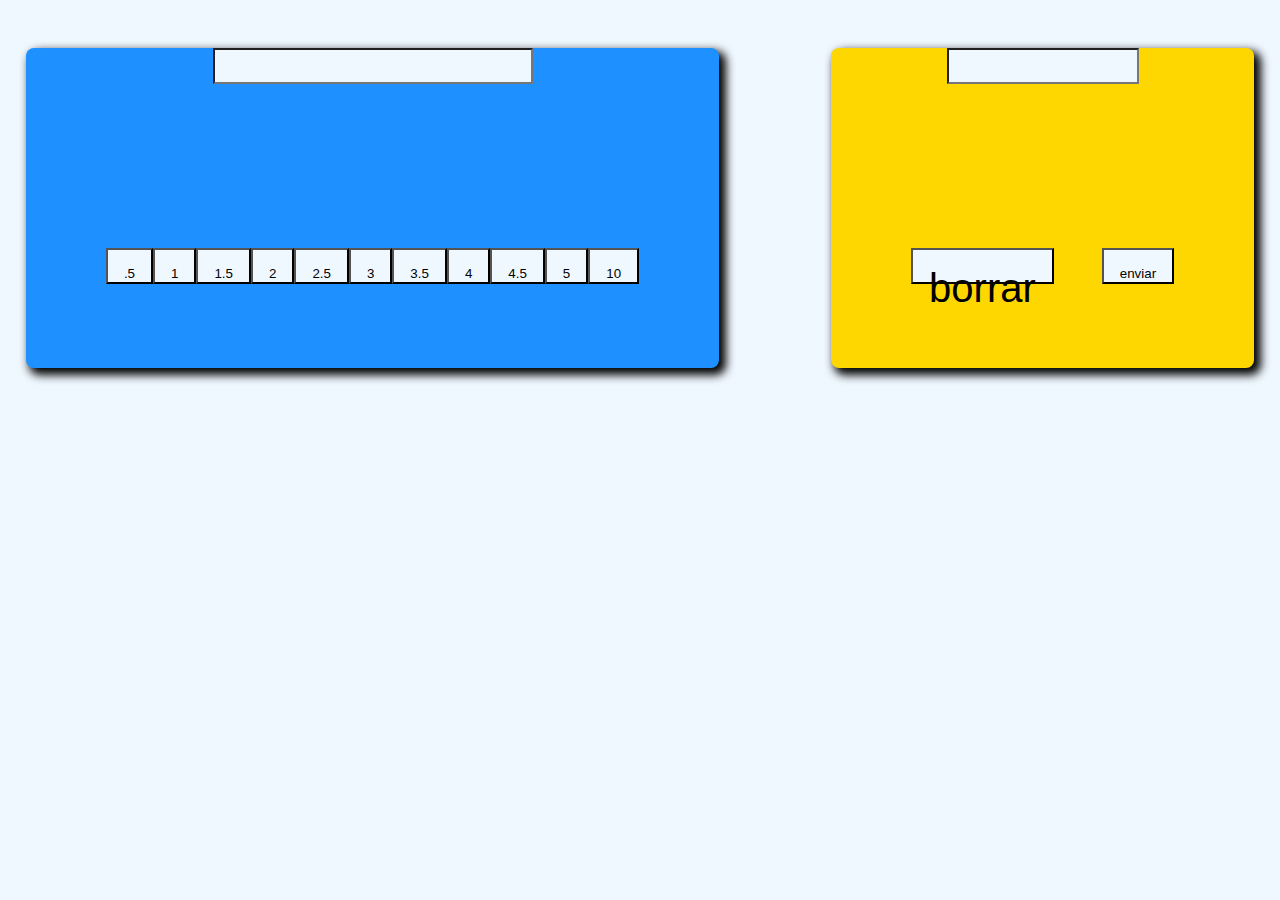
==== html/index.html @ 538b87f6 "nuevo css" ====
<!DOCTYPE html>
<html lang="es">
<head>
    <meta charset="UTF-8">
    <meta name="viewport" content="width=device-width, initial-scale=1.0">
    <title>Calculadora De %</title>

    <!-- <link rel="stylesheet" href="../css/indexStyle.css"> -->

    <link rel="stylesheet" href="../css/prueba.css">

    <script src="../js/index.js"></script>


</head>
<body>

<main class="main_container">


 <!--comienzo del contenedor #1-->

 <!-- CONTENEDOR A ES EL PADRE -->
  <div class="contenedorA">

    <div class="lcd_containerA">

      <input type="text"> 

    </div>


      <div class="buttons_container">

        <div class="btns_porcentaje">

         <button class="btn" id="btn_.5">.5</button>
         <button class="btn" id="btn_1">1</button>
         <button class="btn" id="btn_1.5">1.5</button>
         <button class="btn" id="btn_2">2</button>
         <button class="btn" id="btn_2.5">2.5</button>
         <button class="btn" id="btn_3">3</button>
         <button class="btn" id="btn_3.5">3.5</button>
         <button class="btn" id="btn_4">4</button>
         <button class="btn" id="btn_4.5">4.5</button>
         <button class="btn" id="btn_5">5</button>
         <button class="btn" id="btn_10">10</button>

        </div>

      </div>

  </div>
 <!--final del contenedor #1-->


 <!--Inicio de la caja #2-->

 <!-- contenedor B es el padre -->
    <div class="contenedorB">
<!-- contenedor del lcd -->
      <div class="lcd_containerB">

       <input type="text">

      </div>

        <div class="buttons_container2">

          <div class="btns_ByE">

           <button class="btnB" id="btn_borrar">borrar</button>
           <button class="btnE" id="btn_enviar">enviar</button>

          </div>

        </div>

    </div>
 <!--Final de la caja #2-->
</main>

    
</body>
</html>
---- css/indexStyle.css ----
:root {
    --colorFondo: #303030;
    --gris: rgb(136,136,136);
}

* {
    margin: 0;
    padding: 0;
    box-sizing: border-box;
}

body {
   background-color: var(--gris);
}


.contenedorA {
    background: red;
    padding: 1%;
    margin: 25px;
    flex-wrap: wrap;
    text-align: center;
    align-items: center;
    justify-content: center;
    width: 90%;
    height: 90%;
    border-radius: 5px;
    margin: 50px;
    box-shadow: 8px 5px 3px 3px rgba(185,184,1184, 0.394);
}

.lcd_containerA {
   width: 100%;
   margin: 3rem;
}

.lcd_containerA > input {
    width: 85%;
    padding: 10%;
    border-radius: 5px;
}

.buttons_container {
    padding: 10%;
    display: flex;
    height: 30%;
    padding: 40%;
    align-items: center;
    /*background-color: blue;*/
}

.btns_porcentaje {
    display: flex;
}

.btn { 
    margin: 5px;
    border: 1px solid rgb(61, 106, 225);
    cursor: pointer;
    display: flex;
    justify-content: center;
    border-radius: 5px;
    border: none;
    padding: 10px;
    transition: all 0.3s ease;
    font-weight: 500;
    font-size: 1rem;
 }

 .contenedorA {
    display: flex;
    flex-wrap: wrap;
    width: 31.5rem;
 }

 .contenedorB {
    background: blue;
    padding: 1%;
    margin: 25px;
    flex-wrap: wrap;
    gap: 20px;
    text-align: center;
    align-items: center;
    justify-content: center;
    width: 29.9rem;
    height: 60%;
    border-radius: 5px;
    margin: 47px;
    box-shadow: 8px 5px 3px 3px rgba(185,184,1184, 0.394);
}

.contenedorB {
    display: flex;
    flex-wrap: wrap;
    gap: 20px;
 }

 .lcd_containerB {
    width: 100%;
   margin: 3rem;
}
 
 .lcd_containerB > input {
    width: 85%;
    padding: 10%;
    border-radius: 5px;
 }
 
.buttons_container2 { 
    display: flex;
    height: 40%; 
    padding: 40%;
 } 
 
 .btns_ByE{
    display: flex;
    justify-content: center; 
 }

 #btn_borrar  {
    display: flex;
    margin: 10%;
    padding: 20%;
    text-align: center;
    align-items: center;
    justify-content: center;
    cursor: pointer;
    transition: all 0.3s ease;
    font-weight: 500;
    font-size: 1rem;
    background-color: red;
    border: none;
    border-radius: 5px;
 }

 #btn_enviar {
    display: flex;
    margin: 10%;
    padding: 20%;
    text-align: center;
    align-items: center;
    cursor: pointer;
    transition: all 0.3s ease;
    font-weight: 500;
    font-size: 1rem;
    background-color: green;
    border: none;
    border-radius: 5px;
 }

 .btn:hover {
    cursor: pointer;
    transition: all 0.3s ease;
    box-shadow: 0 0 3px 2px rgba(1, 51, 71, 0.815);
 }

 .main_container { 
    display: flex;
    flex-wrap: wrap;
    gap: 5px;
}
---- css/prueba.css ----
* {
    box-sizing: border-box;
    /* color del fondo de la pagina */
    background-color: aliceblue;
    /*  */
    margin: 0;
    /*  */
    height: 0;
}

/*body {
    margin: 0;
    height: 0;
    background-color: #08090b;
}*/

/* contenedor padre */
.main_container {
    display: flex;
    /* flex-wrap: wrap; */
    justify-content: space-around;
    justify-content: center;
    text-align: center;
    gap: 1rem;
    /* grid-template-columns: 1fr 1fr; */
}

.contenedorA {
    background-color: dodgerblue;
    height: 20rem;
    padding: 5rem;
    margin: 3rem;
    display: flex;
    flex-wrap: wrap;
    justify-content: center;
    align-items: center;
    border-radius: .5rem;
    box-shadow: 5px 5px 10px 2px;
    /* width: 100%; */
    /* height: 200px; */

}
.lcd_containerA {
    display: flex;
    justify-content: center;
    margin-top: -15rem;
    
}
.lcd_containerA > input {
    width: 20rem;
    height: 1rem;
    padding: 1rem;

}
.buttons_container {
   display: flex;
   justify-content: center;
}
.btns_porcentaje {
    display: flex;
    justify-content: center;
    /* grid-template-columns: repeat(3,2fr);  */
    /* gap: 29px; */
    
}
.btn {
    /* display: flex; */
    height: 1.2rem;
    padding: 1rem;
}
.contenedorB {
    background-color: gold;
    height: 20rem;
    padding: 5rem;
    margin: 3rem;
    display: flex;
    justify-content: center;
    align-items: center;
    flex-wrap: wrap;
    border-radius: .5rem;
    box-shadow: 5px 5px 10px 2px;
}
.lcd_containerB {
    display: flex;
    justify-content: center;
    margin-top: -15rem;
}
.lcd_containerB > input {
    width: 12rem;
    height: 1rem;
    padding: 1rem;
    text-align: center;

}
.buttons_container2 {
    display: flex;
   justify-content: center;
}
.btns_ByE {
   display: flex;
   justify-content: center;
   gap: 3rem;
}
.btnB {
    height: 1.2rem;
    padding: 1rem;
    font-size: 40px;
}
.btnE {
    height: 1.2rem;
    padding: 1rem;
}
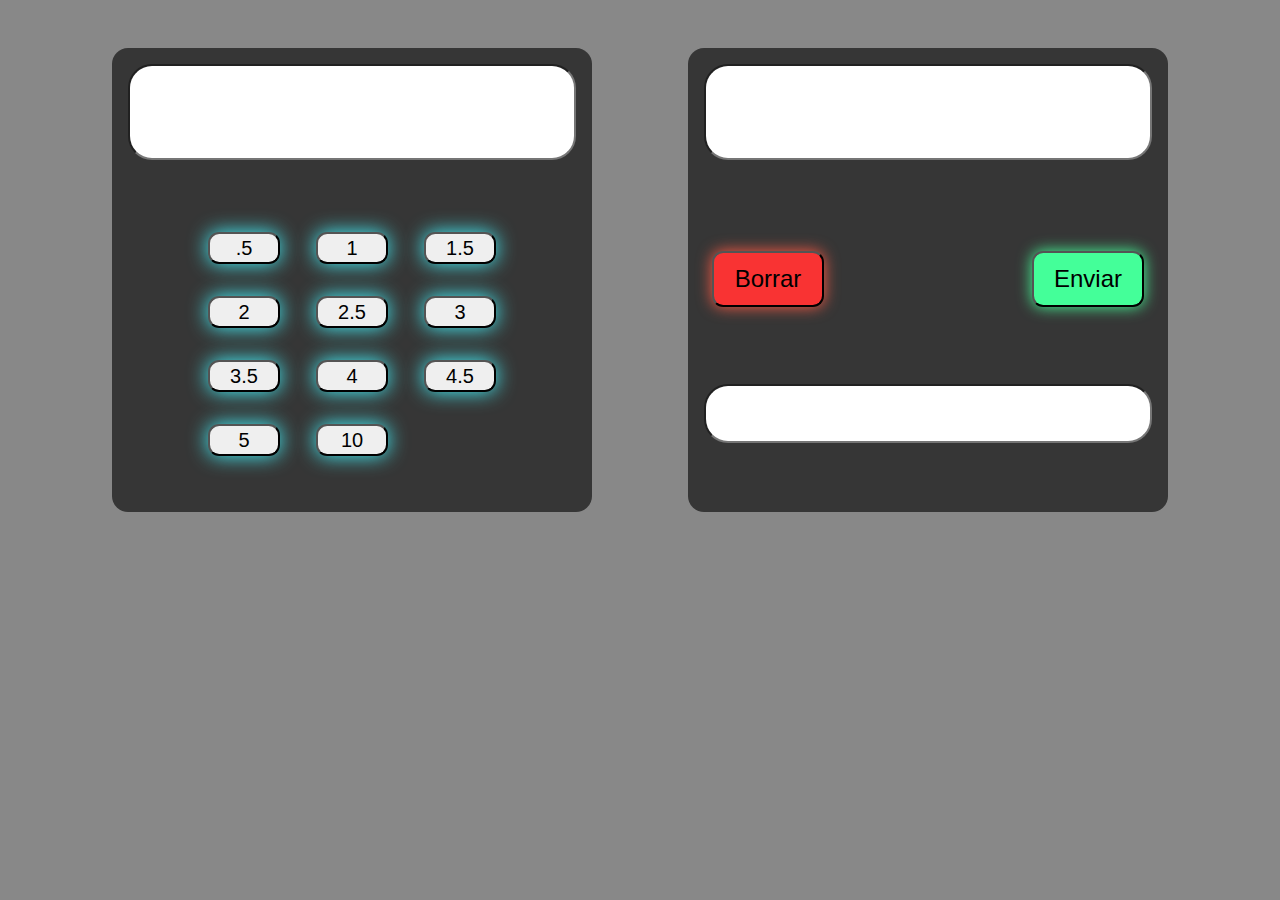
==== commit 1c5f1ba5: "nueva calculadora" ====
--- a/html/index.html
+++ b/html/index.html
@@ -9,18 +9,17 @@
 
     <link rel="stylesheet" href="../css/prueba.css">
 
-    <script src="../js/index.js"></script>
+    <!-- <script src="../js/index.js"></script> -->
 
 
 </head>
 <body>
 
-<main class="main_container">
+<main class="main_container"> 
 
 
  <!--comienzo del contenedor #1-->
 
- <!-- CONTENEDOR A ES EL PADRE -->
   <div class="contenedorA">
 
     <div class="lcd_containerA">
@@ -30,7 +29,7 @@
     </div>
 
 
-      <div class="buttons_container">
+      <div class="buttons_container1">
 
         <div class="btns_porcentaje">
 
@@ -62,15 +61,21 @@
       <div class="lcd_containerB">
 
        <input type="text">
+      
+      </div>
 
-      </div>
+      <div class="lcd_containerC">
+
+        <input type="text">
+       
+       </div>
 
         <div class="buttons_container2">
 
           <div class="btns_ByE">
 
-           <button class="btnB" id="btn_borrar">borrar</button>
-           <button class="btnE" id="btn_enviar">enviar</button>
+           <button class="btnB" id="btn_borrar">Borrar</button>
+           <button class="btnE" id="btn_enviar">Enviar</button>
 
           </div>
 
--- a/css/prueba.css
+++ b/css/prueba.css
@@ -1,112 +1,155 @@
+:root {
+    --colorFondo: #303030;
+    --gris: rgb(136,136,136);
+}
+
 * {
     box-sizing: border-box;
-    /* color del fondo de la pagina */
-    background-color: aliceblue;
-    /*  */
+    padding: 0;
     margin: 0;
-    /*  */
-    height: 0;
 }
 
-/*body {
-    margin: 0;
-    height: 0;
-    background-color: #08090b;
-}*/
-
-/* contenedor padre */
-.main_container {
-    display: flex;
-    /* flex-wrap: wrap; */
-    justify-content: space-around;
-    justify-content: center;
-    text-align: center;
-    gap: 1rem;
-    /* grid-template-columns: 1fr 1fr; */
-}
-
-.contenedorA {
-    background-color: dodgerblue;
-    height: 20rem;
-    padding: 5rem;
-    margin: 3rem;
+body {
+    width: 100vw;
+    height: 100vh;
+    background-color: var(--gris);
+ }
+ .main_container {
     display: flex;
     flex-wrap: wrap;
     justify-content: center;
-    align-items: center;
-    border-radius: .5rem;
-    box-shadow: 5px 5px 10px 2px;
-    /* width: 100%; */
-    /* height: 200px; */
+}
+.contenedorA {
+    background-color: rgba(0, 0, 0, 0.604);
+    display: flex;
+    flex-wrap: wrap;
+    justify-content: center;
+    height: 29rem;
+    width: 30rem;
+    margin: 3rem;
+    border-radius: 1rem;
+}
 
-}
 .lcd_containerA {
     display: flex;
     justify-content: center;
-    margin-top: -15rem;
-    
+    height: 6rem;
+    margin: 1rem;
 }
+
 .lcd_containerA > input {
+   width: 28rem;
+   font-size: 3rem;
+   border-radius: 1.5rem;
+}
+
+.buttons_container1 {
+    display: flex;
+    flex-wrap: wrap;
+    justify-content: center;
     width: 20rem;
-    height: 1rem;
-    padding: 1rem;
+    /* background-color: blue; */
+}
+
+.btns_porcentaje {   /* aqui aun no hay codigo */
+   
+}
+
+.btn {
+    font-size: 20px;
+    margin: 1rem;
+    width: 4.5rem;
+    height: 2rem;
+    border-radius: .7rem;
+    box-shadow: 0 0 20px rgb(68, 246, 255);
 
 }
-.buttons_container {
-   display: flex;
-   justify-content: center;
+
+.btn:hover {
+    cursor: pointer;
 }
-.btns_porcentaje {
+
+.contenedorB {
+    background-color: rgba(0, 0, 0, 0.604);
     display: flex;
+    flex-wrap: wrap;
     justify-content: center;
-    /* grid-template-columns: repeat(3,2fr);  */
-    /* gap: 29px; */
-    
+    height: 29rem;
+    width: 30rem;
+    margin: 3rem;
+    border-radius: 1rem;
 }
-.btn {
-    /* display: flex; */
-    height: 1.2rem;
-    padding: 1rem;
-}
-.contenedorB {
-    background-color: gold;
-    height: 20rem;
-    padding: 5rem;
-    margin: 3rem;
-    display: flex;
-    justify-content: center;
-    align-items: center;
-    flex-wrap: wrap;
-    border-radius: .5rem;
-    box-shadow: 5px 5px 10px 2px;
-}
+
 .lcd_containerB {
     display: flex;
     justify-content: center;
-    margin-top: -15rem;
+    height: 6rem;
+    margin: 1rem;
 }
+
 .lcd_containerB > input {
-    width: 12rem;
-    height: 1rem;
-    padding: 1rem;
-    text-align: center;
+    width: 28rem;
+    font-size: 3rem;
+    border-radius: 1.5rem;
+}
 
+.lcd_containerC {
+    display: flex;
+    justify-content: center;
+    margin: 7rem;
+    margin-top: 13rem;
 }
+
+.lcd_containerC > input {
+    width: 28rem;
+    font-size: 3rem;
+    border-radius: 1.5rem;
+}
+
 .buttons_container2 {
     display: flex;
-   justify-content: center;
+    justify-content: center;
+    /* background-color: blueviolet; */
 }
+
 .btns_ByE {
    display: flex;
    justify-content: center;
+   margin-top: -24rem;
+   height: 1rem;
    gap: 3rem;
 }
+
 .btnB {
-    height: 1.2rem;
-    padding: 1rem;
-    font-size: 40px;
+   margin: 5rem;
+   height: 3.5rem;
+   width: 7rem;
+   font-size: 1.5rem;
+   background-color: rgb(249, 51, 51);
+   box-shadow: 0 0 15px rgb(255, 90, 68);
+   transition: all ease-in-out .5s;
+   border-radius: .7rem;
 }
+
 .btnE {
-    height: 1.2rem;
-    padding: 1rem;
+   margin: 5rem;
+   height: 3.5rem;
+   width: 7rem;
+   font-size: 1.5rem;
+   box-shadow: 0 0 15px #4f9;
+   background-color: #4f9;
+   transition: all ease-in .5s;
+   border-radius: .7rem;
 }
+
+.btnB:hover {
+    cursor: pointer;
+    height: 3.8rem;
+    width: 7.5rem;
+}
+
+.btnE:hover {
+    cursor: pointer;
+    height: 3.8rem;
+    width: 7.5rem;
+}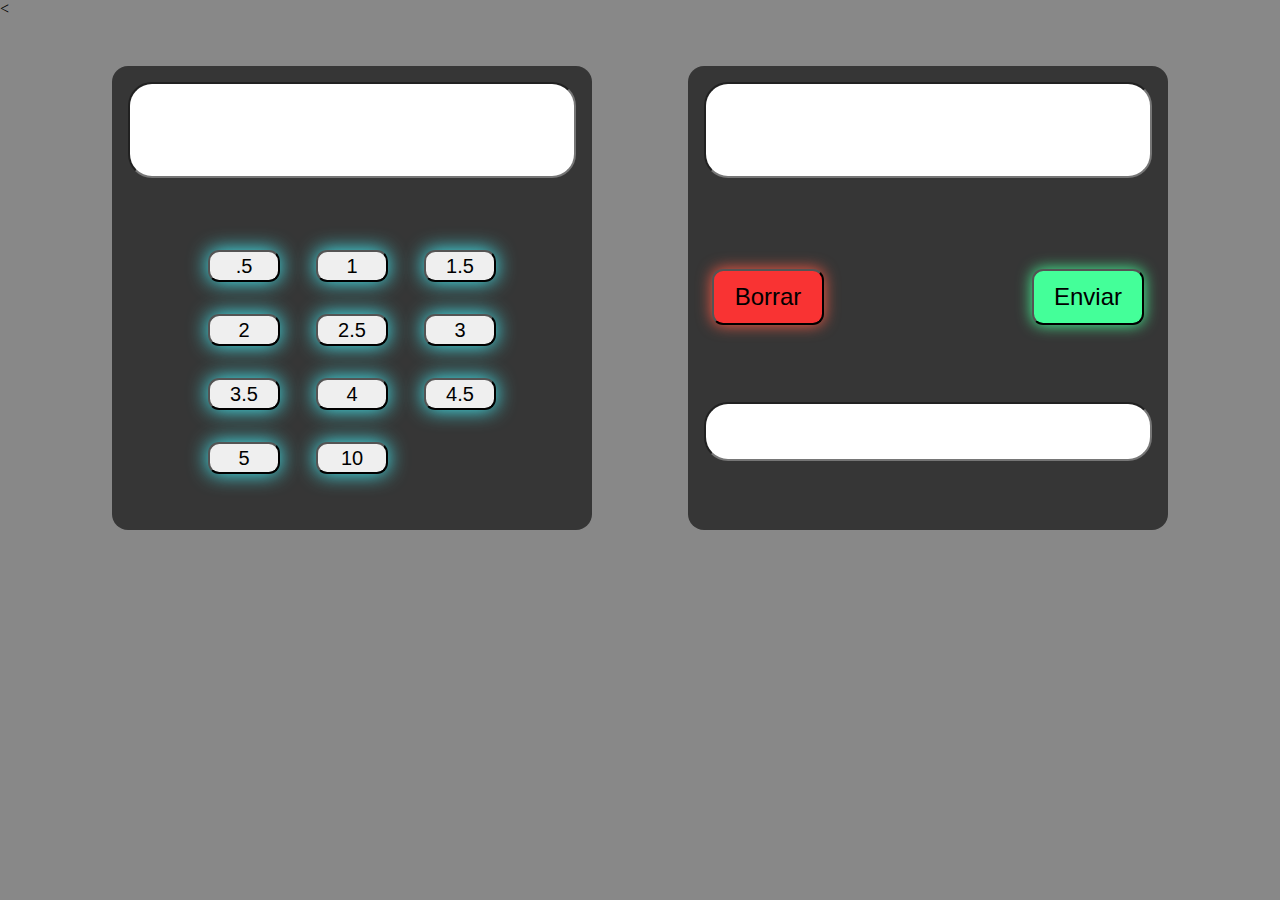
==== commit 4bed4840: "porblemas con grid areas" ====
--- a/html/index.html
+++ b/html/index.html
@@ -5,11 +5,9 @@
     <meta name="viewport" content="width=device-width, initial-scale=1.0">
     <title>Calculadora De %</title>
 
-    <!-- <link rel="stylesheet" href="../css/indexStyle.css"> -->
-
     <link rel="stylesheet" href="../css/prueba.css">
 
-    <!-- <script src="../js/index.js"></script> -->
+    <<script src="../js/index.js"></script> 
 
 
 </head>
